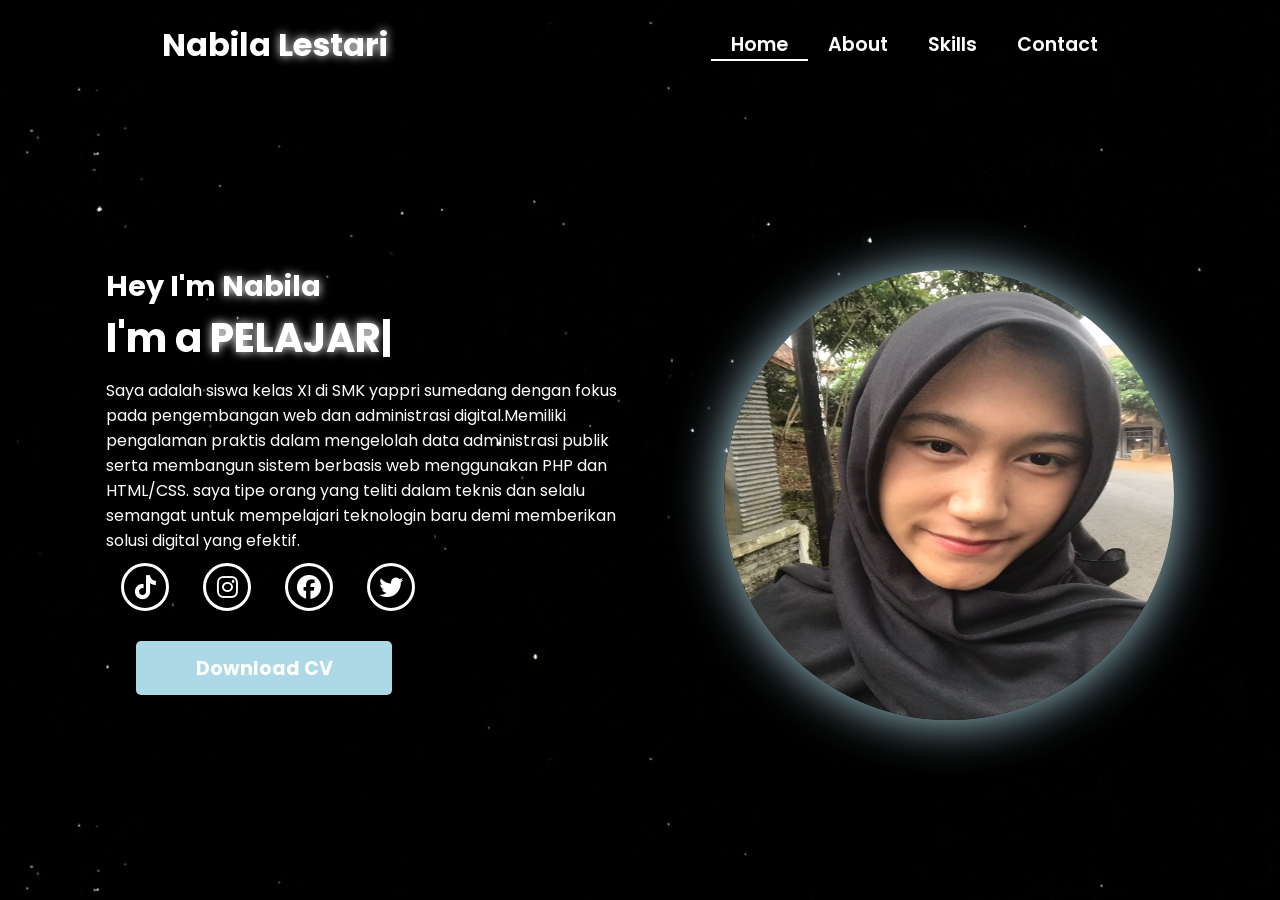
==== index.html @ b87b3d71 "Update index.html" ====
<!DOCTYPE html>
<html lang="en">

<head>

    <!-- Pengaturan karakter encoding untuk mendukung semua karakter Unicode -->
    <meta charset="UTF-8">

    <!-- Pengaturan viewport untuk responsivitas pada perangkat mobile -->
    <meta name="viewport" content="width=device-width, initial-scale=1.0">

    <!-- 
      Import Font Awesome untuk ikon sosial media dan navigasi
      Versi 6.5.1 dipilih untuk fitur dan ikon terbaru 
    -->
    <link rel="stylesheet" href="https://cdnjs.cloudflare.com/ajax/libs/font-awesome/6.5.1/css/all.min.css">

    <!-- 
      Import AOS (Animate On Scroll) library
      Digunakan untuk membuat animasi scroll yang menarik 
    -->
    <link rel="stylesheet" href="https://unpkg.com/aos@next/dist/aos.css" />

    <!-- Import file CSS custom untuk styling tambahan -->
    <link rel="stylesheet" href="css/style.css">
    <title>Portfolio Website</title>
</head>

<body>

    <!-- 
      Navigation Section
      - Menggunakan sistem grid untuk layout
      - Includes logo dan menu navigasi
      - Responsive dengan hamburger menu untuk mobile 
    -->
    <nav>
        <div class="nav-container">

            <!-- 
              Logo dengan animasi zoom-in
              data-aos-duration: 1500ms untuk animasi yang smooth 
            -->
            <div class="logo" data-aos="zoom-in" data-aos-duration="1500">
                Nabila <span>Lestari</span>
            </div>

            <!-- 
              Navigation Links
              - Menggunakan fade-up animation dengan delays bertingkat
              - Active class untuk halaman yang sedang aktif 
            -->
            <div class="links">
                <div class="link active" data-aos="fade-up" data-aos-duration="1500" data-aos-delay="100"><a
                        href="index.html">Home</a></div>
                <div class="link" data-aos="fade-up" data-aos-duration="1500" data-aos-delay="200"><a
                        href="about.html">About</a></div>
                <div class="link" data-aos="fade-up" data-aos-duration="1500" data-aos-delay="300"><a
                        href="skill.html">Skills</a></div>
                <div class="link" data-aos="fade-up" data-aos-duration="1500" data-aos-delay="500"><a
                        href="contact.html">Contact</a></div>
            </div>
        </div>

        <!-- 
          Hamburger Menu Icon
          - Muncul pada tampilan mobile
          - Menggunakan Font Awesome icon
          - onClick handler untuk membuka menu 
        -->
        <i class="fa-solid fa-bars hamburg" onclick="hamburg()"></i>

        <!-- 
          Dropdown Menu untuk Mobile
          - Berisi link navigasi yang sama
          - Muncul ketika hamburger menu diklik
          - Includes tombol close (x) 
        -->
        <div class="dropdown">
            <div class="links">
                <a href="index.html">Home</a>
                <a href="about.html">About</a>
                <a href="skill.html">Skills</a>
                <a href="service.html">Service</a>
                <a href="contact.html">Contact</a>
                <i class="fa-solid fa-xmark cancel" onclick="cancel()"></i>
            </div>
        </div>
    </nav>

    <!-- 
      Main Content Section
      - Menggunakan grid untuk layout dua kolom
      - Includes teks intro dan gambar profil 
    -->
    <section>
        <div class="main-container">
            <!-- 
              Content Container
              - Berisi heading, typewriter effect, dan social links
              - Setiap elemen memiliki animasi AOS yang berbeda 
            -->
            <div class="content">
                <!-- Heading dengan fade-left animation -->
                <h1 data-aos="fade-left" data-aos-duration="1500" data-aos-delay="700">Hey I'm <span>Nabila</span>
                </h1>

                <!-- 
                  Typewriter Effect
                  - Menggunakan JavaScript untuk animasi ketik
                  - Fade-right animation untuk container 
                -->
                <div data-aos="fade-right" data-aos-duration="1500" data-aos-delay="900" class="typewriter">I'm a <span
                        class="typewriter-text"></span><label for="">|</label></div>

                <!-- Paragraf deskripsi dengan flip-down animation -->
                <p data-aos="flip-down" data-aos-duration="1500" data-aos-delay="1100">Saya adalah siswa kelas XI di SMK yappri sumedang dengan fokus pada pengembangan web dan administrasi digital.Memiliki pengalaman praktis dalam mengelolah data administrasi publik serta membangun sistem berbasis web menggunakan PHP dan HTML/CSS. saya tipe orang yang teliti dalam teknis dan selalu semangat untuk mempelajari teknologin baru demi memberikan solusi digital yang efektif.</p>

                <!-- 
                  Social Media Links
                  - Menggunakan Font Awesome icons
                  - Fade-up animation dengan delays bertingkat 
                -->
                <div class="social-links">
                    <a href="https://www.tiktok.com/@bilaa.xc1" aria-label="Tiktok" data-aos="fade-up" data-aos-duration="1500" data-aos-delay="1300"><i
                            class="fa-brands fa-tiktok"></i></a>
                    <a href="#" data-aos="fade-up" data-aos-duration="1500" data-aos-delay="1400"><i
                            class="fa-brands fa-instagram"></i></a>
                    <a href="#" data-aos="fade-up" data-aos-duration="1500" data-aos-delay="1500"><i
                            class="fa-brands fa-facebook"></i></a>
                    <a href="#" data-aos="fade-up" data-aos-duration="1500" data-aos-delay="1600"><i
                            class="fa-brands fa-twitter"></i></a>
                </div>

                <!-- 
                  Download CV Button
                  - Zoom-out animation dengan delay terpanjang
                  - Styling didefinisikan di CSS 
                -->
                <div class="btn" data-aos="zoom-out" data-aos-duration="1500" data-aos-delay="1800">
                    <button>Download CV</button>
                </div>
            </div>

            <!-- 
              Image Container
              - Menggunakan zoom-in animation
              - Durasi lebih panjang (3000ms) untuk efek dramatic 
            -->
            <div class="image" data-aos="zoom-in" data-aos-duration="3000">
                <img src="bila.jpeg" alt="">
            </div>
        </div>
    </section>

    <!-- 
      Script Imports
      - AOS library untuk animasi
      - Custom JavaScript untuk fungsionalitas tambahan 
    -->
    <script src="https://unpkg.com/aos@next/dist/aos.js"></script>
    <script>
        // Inisialisasi AOS dengan offset 0 untuk trigger tepat waktu
        AOS.init({ offset: 0, });
    </script>
    <script src="./js/script.js"></script>
</body>

</html>
---- css/style.css ----
/* Subscrbe YouTube Tamzidan Mahdiyin */

@import url("https://fonts.googleapis.com/css2?family=Poppins:wght@100;200;300;400;500;600&display=swap");

* {
  padding: 0;
  margin: 0;
  font-family: "Poppins", sans-serif;
  box-sizing: border-box;
}

body {
  width: 100%;
  height: 100vh;
  background-image: url("../img/background.jpg");
  overflow: hidden;
}

nav {
  width: 100%;
  height: 10vh;
  position: sticky;
}

.nav-container {
  width: 100%;
  height: 100%;
  display: flex;
  justify-content: space-around;
  align-items: center;
}

/* Subscrbe YouTube Tamzidan Mahdiyin */

.logo {
  color: white;
  font-size: 2rem;
  font-weight: bold;
}

.logo span {
  color: white;
  text-shadow: 0 0 10px white;
}

.hamburg,
.cancel {
  cursor: pointer;
  position: absolute;
  right: 15px;
  top: 10px;
  color: white;
  display: none;
  font-size: clamp(2.5rem, 0.5rem + 5vw, 3rem);
}

.nav-container .links {
  display: flex;
}

.nav-container .links a {
  font-size: 1.2rem;
  color: white;
  margin: 0 20px;
  text-decoration: none;
  font-weight: 550;
  transition: 0.3s linear;
}

.nav-container .links a:hover {
  color: white;
  border-bottom: 2px solid white;
}

.nav-container .links .active {
  color: white;
  border-bottom: 2px solid white;
}

.dropdown {
  z-index: 100;
  position: absolute;
  top: 0;
  transform: translateY(-500px);
  width: 100%;
  height: auto;
  backdrop-filter: blur(4px) brightness(40%);
  box-shadow: 0 0 20px block;
  transition: 0.2s linear;
}

.dropdown .links a {
  display: flex;
  color: white;
  text-decoration: none;
  padding: 15px 0;
  justify-content: center;
  align-items: center;
  transition: 0.2s linear;
}

.dropdown .links a:hover {
  background-color: lightblue;
}

section {
  width: 100%;
  height: 90vh;
}

.main-container {
  width: 100%;
  height: 100%;
  display: flex;
  justify-content: space-evenly;
  align-items: center;
}

.main-container .content {
  color: white;
  width: 40%;
  min-height: 100px;
}

/* Subscrbe YouTube Tamzidan Mahdiyin */

.content h1 {
  font-size: clamp(1rem, 1rem + 5vw, 1.8rem);
}

.content h1 span {
  font-weight: 700;
  text-shadow: 0 0 10px white;
  color: white;
}

.content .typewriter {
  font-size: clamp(1rem, 1rem + 5vw, 2.5rem);
  font-weight: 700;
}

.typewriter span {
  color: white;
  text-shadow: 0 0 10px white;
}

.content p {
  font-size: clamp(0, 4rem, 0.2rem + 9vw, 1rem);
  margin: 10px 0;
}

.social-links i {
  display: inline-flex;
  justify-content: center;
  align-items: center;
  width: 3rem;
  height: 3rem;
  background-color: transparent;
  border: 0.2rem solid white;
  border-radius: 50%;
  color: white;
  margin: 0 15px;
  font-size: 1.5rem;
  transition: 0.2s linear;
}

.social-links i:hover {
  scale: 1.3;
  filter: drop-shadow(0 0 10px white);
  color: black;
  background-color: lightblue;
  -webkit-filter: drop-shadow(0 0 10px white);
}

.content button {
  width: 50%;
  height: 6vh;
  margin: 30px;
  background-color: lightblue;
  color: white;
  border: none;
  outline: none;
  font-size: 120%;
  font-weight: 700;
  border-radius: 5px;
  transition: 0.2s linear;
}

.content button:hover {
  scale: 1.1;
  color: white;
  border: 2px solid lightblue;
  background-color: transparent;
  font-weight: 700;
  box-shadow: 0 0 40px 5px lightblue;
}

.main-container .image {
  width: 50vh;
  height: 50vh;
  border-radius: 100%;
  overflow: hidden;
  box-shadow: 0 0 50px lightblue;
}

.main-container .image img {
  width: 100%;
  height: 100%;
}

.main-container .image:hover {
  animation: animate 1.5s ease-in-out infinite;
  -webkit-animation: animate 1.5s ease-in-out infinite;
}

@keyframes animate {
  0% {
    scale: 1;
  }
  50% {
    scale: 1.05;
  }
  100% {
    scale: 1;
  }
}

@media (max-width: 884px) {
  nav .logo {
    position: absolute;
    top: 16px;
    left: 15px;
    font-size: 1.5rem;
  }

  .main-container {
    display: flex;
    flex-direction: column-reverse;
  }

  .nav-container .links {
    display: none;
  }

  .hamburg,
  .cancel {
    display: block;
  }

  .main-container .content {
    width: 80%;
  }
  .social-links i {
    width: 2.5rem;
    height: 2.5rem;
    font-size: 1.5rem;
  }

  .main-container .image {
    z-index: -1;
    width: 50%;
    height: 80%;
  }
}

@media (max-width: 440px) {
  .main-container .image {
    width: 60%;
    height: 30%;
  }

  .main-container .content {
    width: 80%;
  }

  .main-container button {
    margin-top: 15px;
  }
}
/* Subscrbe YouTube Tamzidan Mahdiyin */
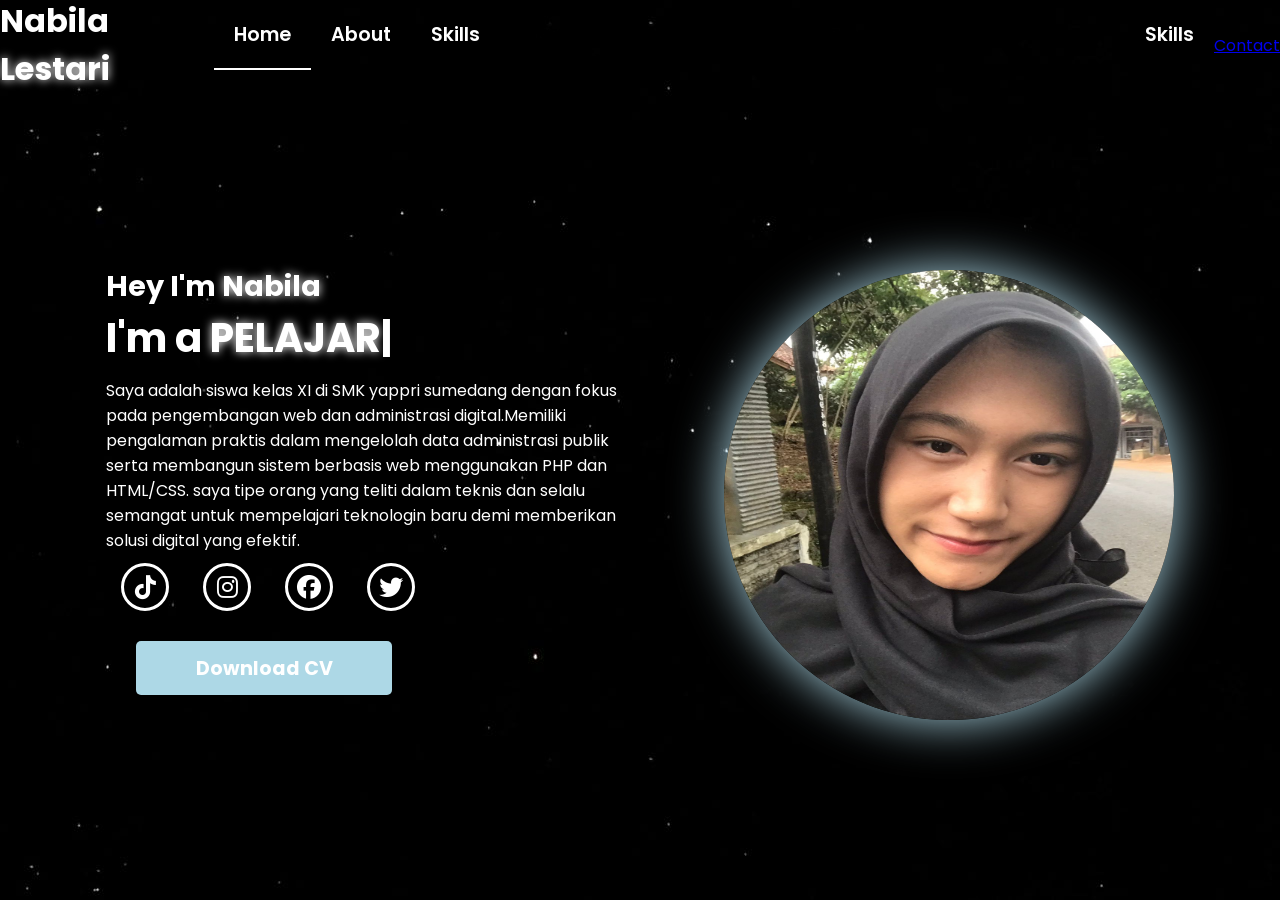
==== commit ebb0f3fc: "Update index.html" ====
--- a/index.html
+++ b/index.html
@@ -58,6 +58,8 @@
                         href="about.html">About</a></div>
                 <div class="link" data-aos="fade-up" data-aos-duration="1500" data-aos-delay="300"><a
                         href="skill.html">Skills</a></div>
+                div class="link" data-aos="fade-up" data-aos-duration="1500" data-aos-delay="300"><a
+                        href="personal.html">Skills</a></div>
                 <div class="link" data-aos="fade-up" data-aos-duration="1500" data-aos-delay="500"><a
                         href="contact.html">Contact</a></div>
             </div>
@@ -82,7 +84,7 @@
                 <a href="index.html">Home</a>
                 <a href="about.html">About</a>
                 <a href="skill.html">Skills</a>
-                <a href="service.html">Service</a>
+                <a href="personal.html">Service</a>
                 <a href="contact.html">Contact</a>
                 <i class="fa-solid fa-xmark cancel" onclick="cancel()"></i>
             </div>
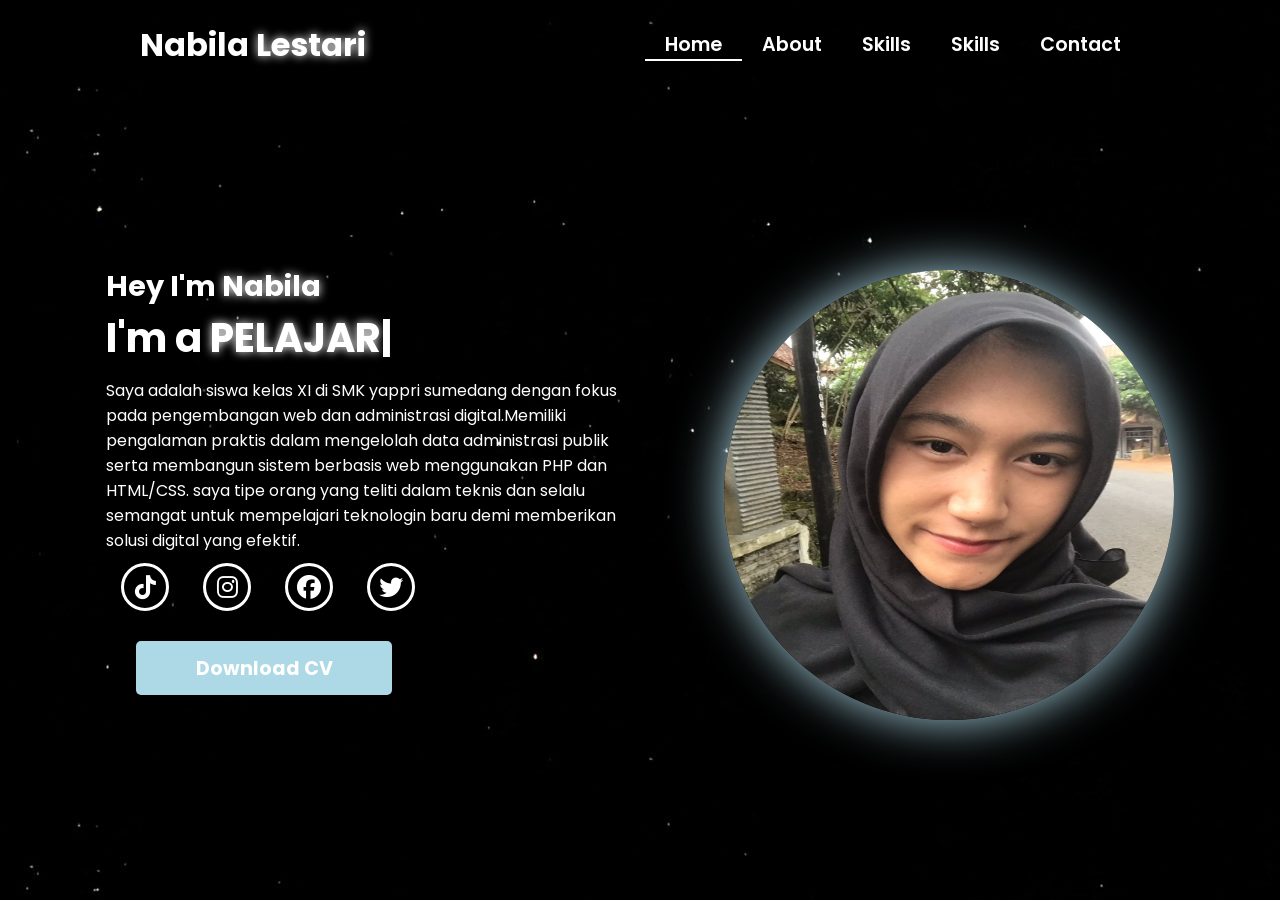
==== commit ada50356: "Update index.html" ====
--- a/index.html
+++ b/index.html
@@ -58,7 +58,7 @@
                         href="about.html">About</a></div>
                 <div class="link" data-aos="fade-up" data-aos-duration="1500" data-aos-delay="300"><a
                         href="skill.html">Skills</a></div>
-                div class="link" data-aos="fade-up" data-aos-duration="1500" data-aos-delay="300"><a
+                <div class="link" data-aos="fade-up" data-aos-duration="1500" data-aos-delay="300"><a
                         href="personal.html">Skills</a></div>
                 <div class="link" data-aos="fade-up" data-aos-duration="1500" data-aos-delay="500"><a
                         href="contact.html">Contact</a></div>
@@ -84,7 +84,7 @@
                 <a href="index.html">Home</a>
                 <a href="about.html">About</a>
                 <a href="skill.html">Skills</a>
-                <a href="personal.html">Service</a>
+                <a href="personal.html">Personal</a>
                 <a href="contact.html">Contact</a>
                 <i class="fa-solid fa-xmark cancel" onclick="cancel()"></i>
             </div>
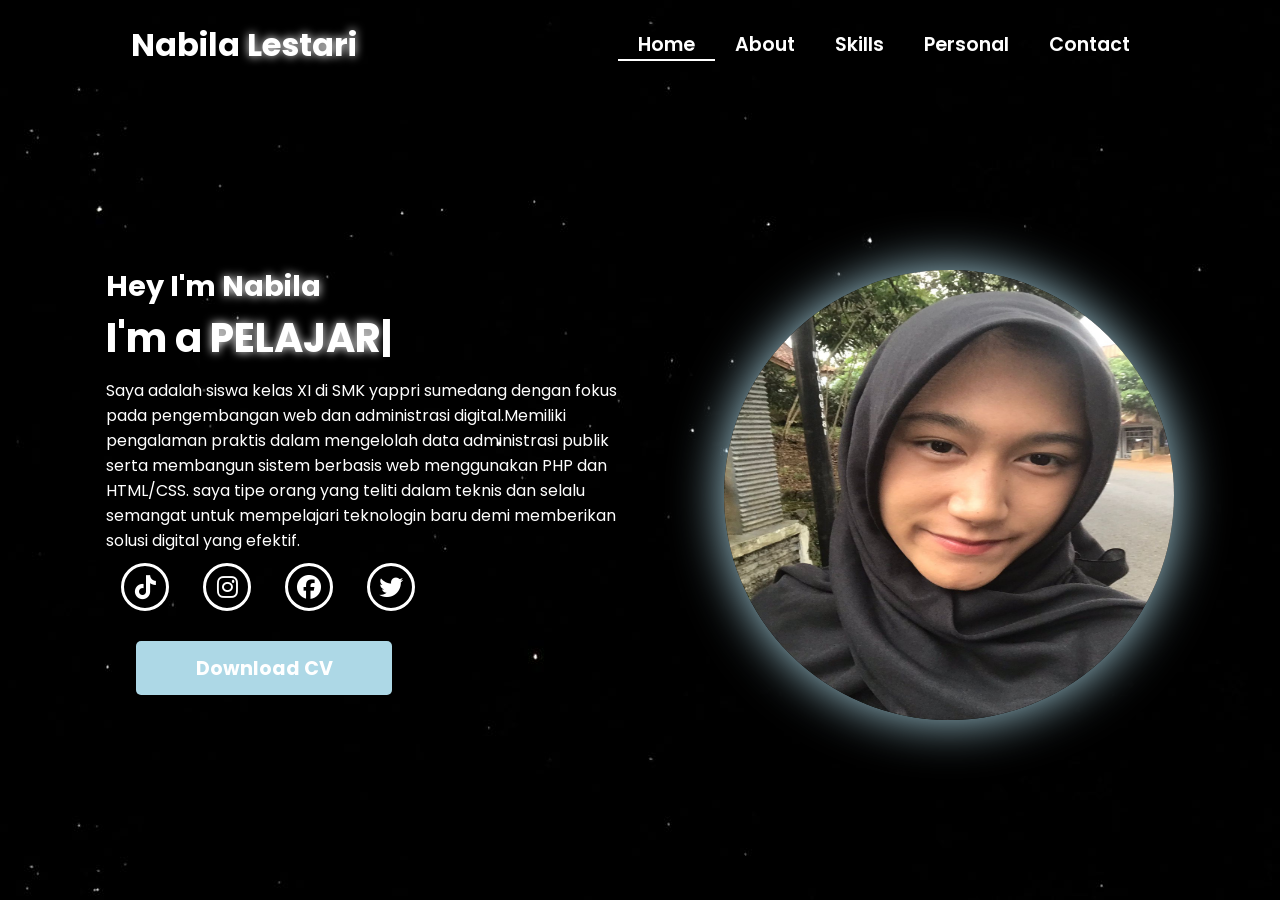
==== commit e0107e0c: "Update index.html" ====
--- a/index.html
+++ b/index.html
@@ -59,7 +59,7 @@
                 <div class="link" data-aos="fade-up" data-aos-duration="1500" data-aos-delay="300"><a
                         href="skill.html">Skills</a></div>
                 <div class="link" data-aos="fade-up" data-aos-duration="1500" data-aos-delay="300"><a
-                        href="personal.html">Skills</a></div>
+                        href="personal.html">Personal</a></div>
                 <div class="link" data-aos="fade-up" data-aos-duration="1500" data-aos-delay="500"><a
                         href="contact.html">Contact</a></div>
             </div>
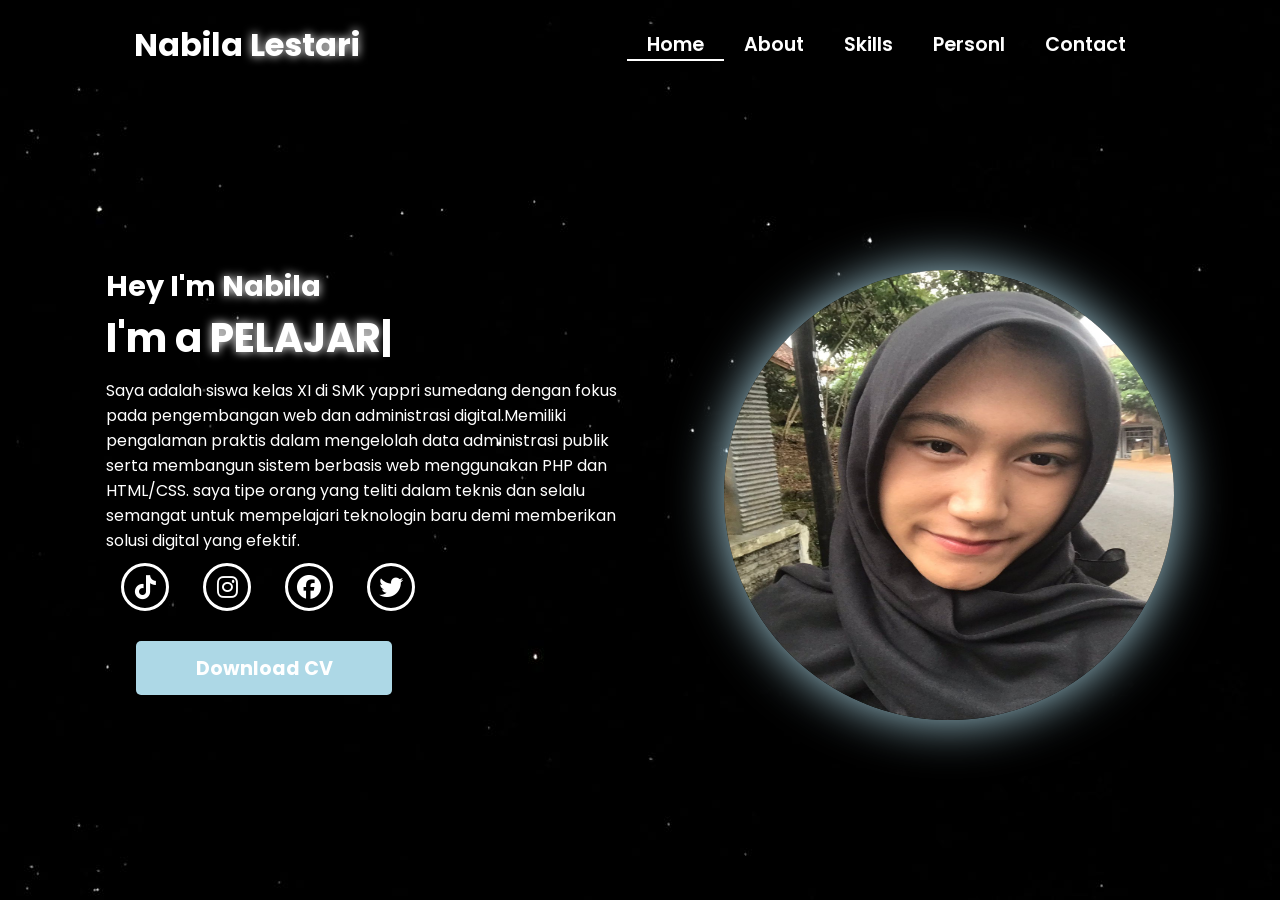
==== commit b1dfbcf0: "Update index.html" ====
--- a/index.html
+++ b/index.html
@@ -59,7 +59,7 @@
                 <div class="link" data-aos="fade-up" data-aos-duration="1500" data-aos-delay="300"><a
                         href="skill.html">Skills</a></div>
                 <div class="link" data-aos="fade-up" data-aos-duration="1500" data-aos-delay="300"><a
-                        href="personal.html">Personal</a></div>
+                        href="personal.html">Personl</a></div>
                 <div class="link" data-aos="fade-up" data-aos-duration="1500" data-aos-delay="500"><a
                         href="contact.html">Contact</a></div>
             </div>
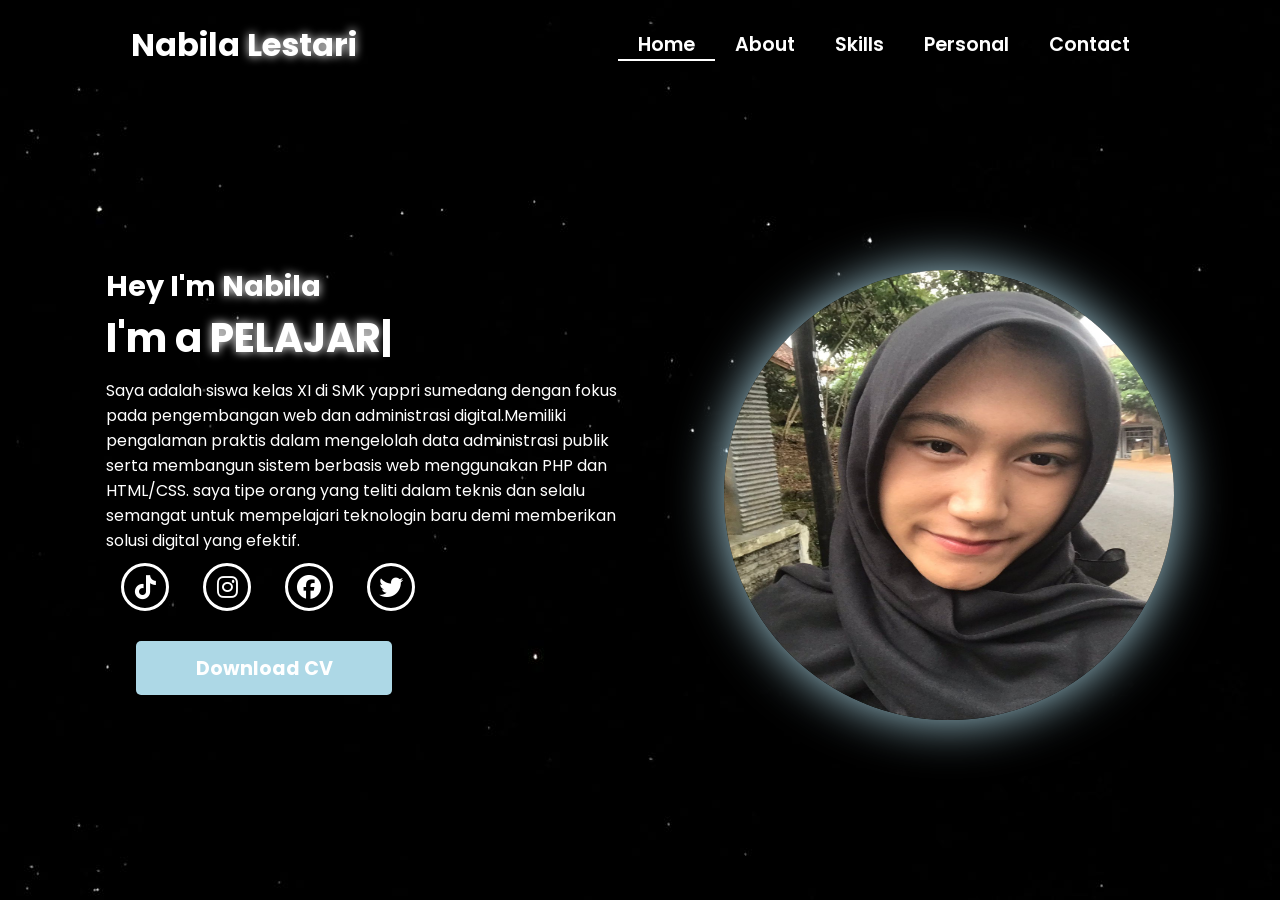
==== commit 42bdc089: "Update index.html" ====
--- a/index.html
+++ b/index.html
@@ -59,7 +59,7 @@
                 <div class="link" data-aos="fade-up" data-aos-duration="1500" data-aos-delay="300"><a
                         href="skill.html">Skills</a></div>
                 <div class="link" data-aos="fade-up" data-aos-duration="1500" data-aos-delay="300"><a
-                        href="personal.html">Personl</a></div>
+                        href="personal.html">Personal</a></div>
                 <div class="link" data-aos="fade-up" data-aos-duration="1500" data-aos-delay="500"><a
                         href="contact.html">Contact</a></div>
             </div>
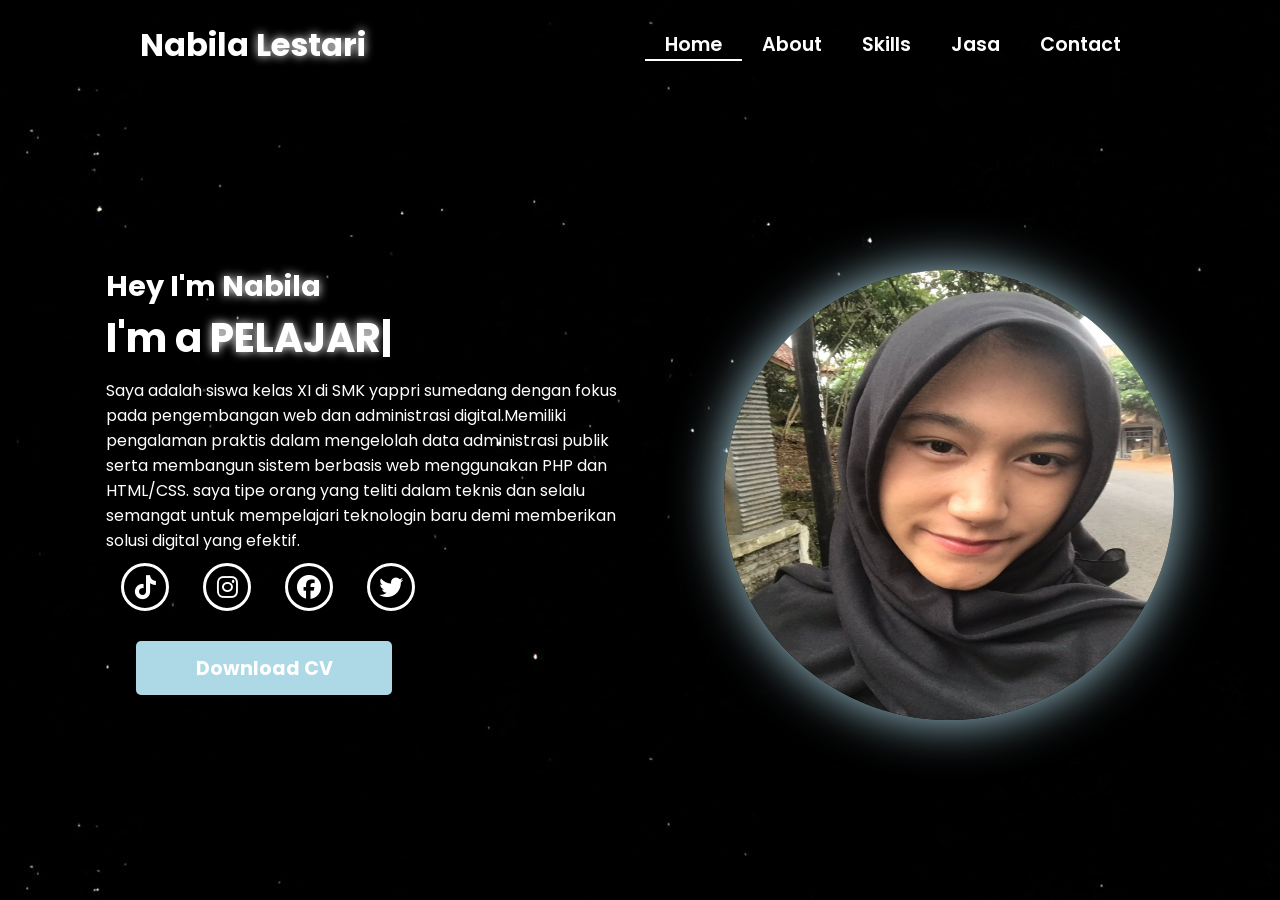
==== commit eeadb2c7: "Update index.html" ====
--- a/index.html
+++ b/index.html
@@ -59,7 +59,7 @@
                 <div class="link" data-aos="fade-up" data-aos-duration="1500" data-aos-delay="300"><a
                         href="skill.html">Skills</a></div>
                 <div class="link" data-aos="fade-up" data-aos-duration="1500" data-aos-delay="300"><a
-                        href="personal.html">Personal</a></div>
+                        href="personal.html">Jasa</a></div>
                 <div class="link" data-aos="fade-up" data-aos-duration="1500" data-aos-delay="500"><a
                         href="contact.html">Contact</a></div>
             </div>
@@ -84,7 +84,7 @@
                 <a href="index.html">Home</a>
                 <a href="about.html">About</a>
                 <a href="skill.html">Skills</a>
-                <a href="personal.html">Personal</a>
+                <a href="personal.html">Jasa</a>
                 <a href="contact.html">Contact</a>
                 <i class="fa-solid fa-xmark cancel" onclick="cancel()"></i>
             </div>
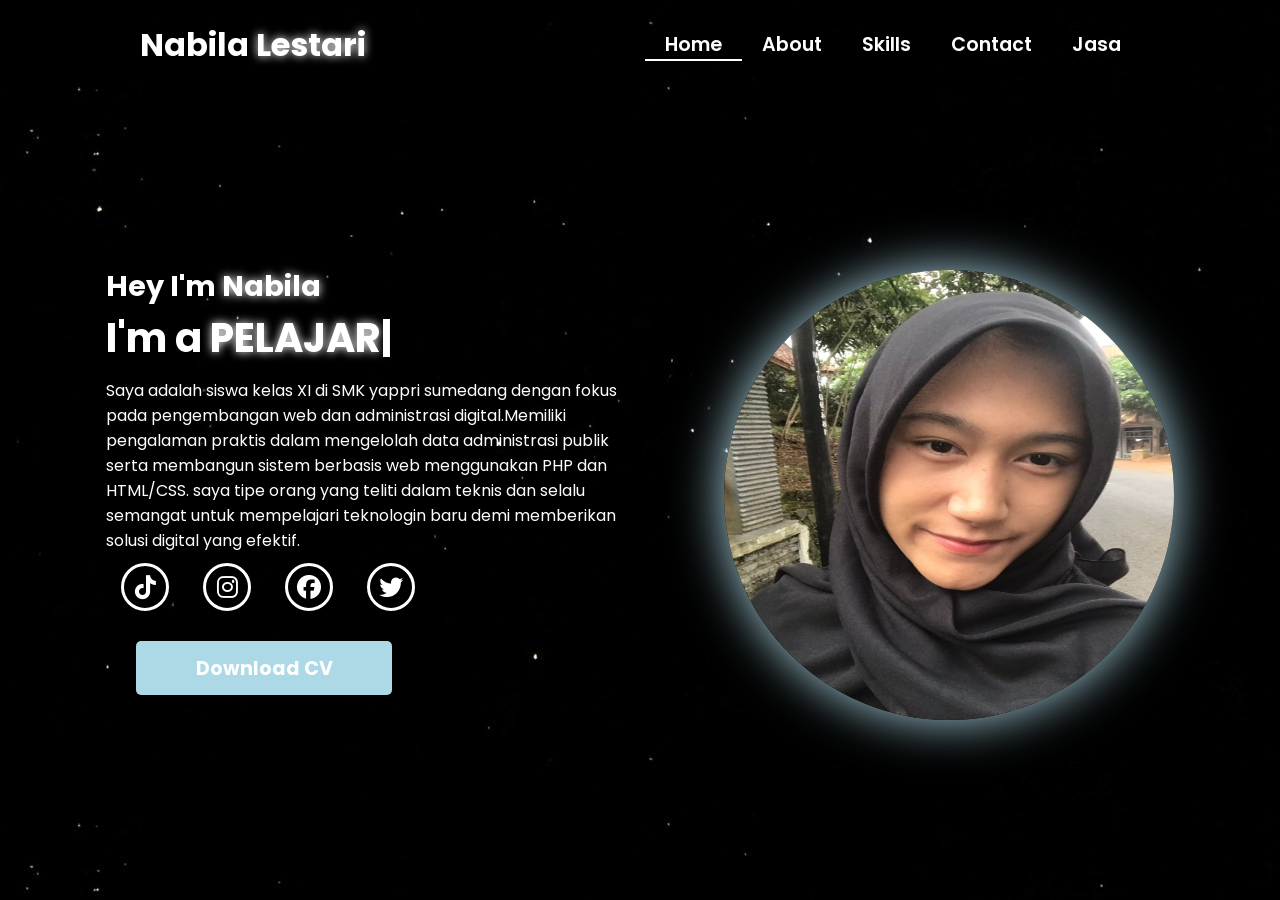
==== commit a6786bb4: "Update index.html" ====
--- a/index.html
+++ b/index.html
@@ -58,10 +58,10 @@
                         href="about.html">About</a></div>
                 <div class="link" data-aos="fade-up" data-aos-duration="1500" data-aos-delay="300"><a
                         href="skill.html">Skills</a></div>
+                <div class="link" data-aos="fade-up" data-aos-duration="1500" data-aos-delay="500"><a
+                        href="contact.html">Contact</a></div>
                 <div class="link" data-aos="fade-up" data-aos-duration="1500" data-aos-delay="300"><a
                         href="personal.html">Jasa</a></div>
-                <div class="link" data-aos="fade-up" data-aos-duration="1500" data-aos-delay="500"><a
-                        href="contact.html">Contact</a></div>
             </div>
         </div>
 
@@ -84,8 +84,8 @@
                 <a href="index.html">Home</a>
                 <a href="about.html">About</a>
                 <a href="skill.html">Skills</a>
+                <a href="contact.html">Contact</a>
                 <a href="personal.html">Jasa</a>
-                <a href="contact.html">Contact</a>
                 <i class="fa-solid fa-xmark cancel" onclick="cancel()"></i>
             </div>
         </div>
